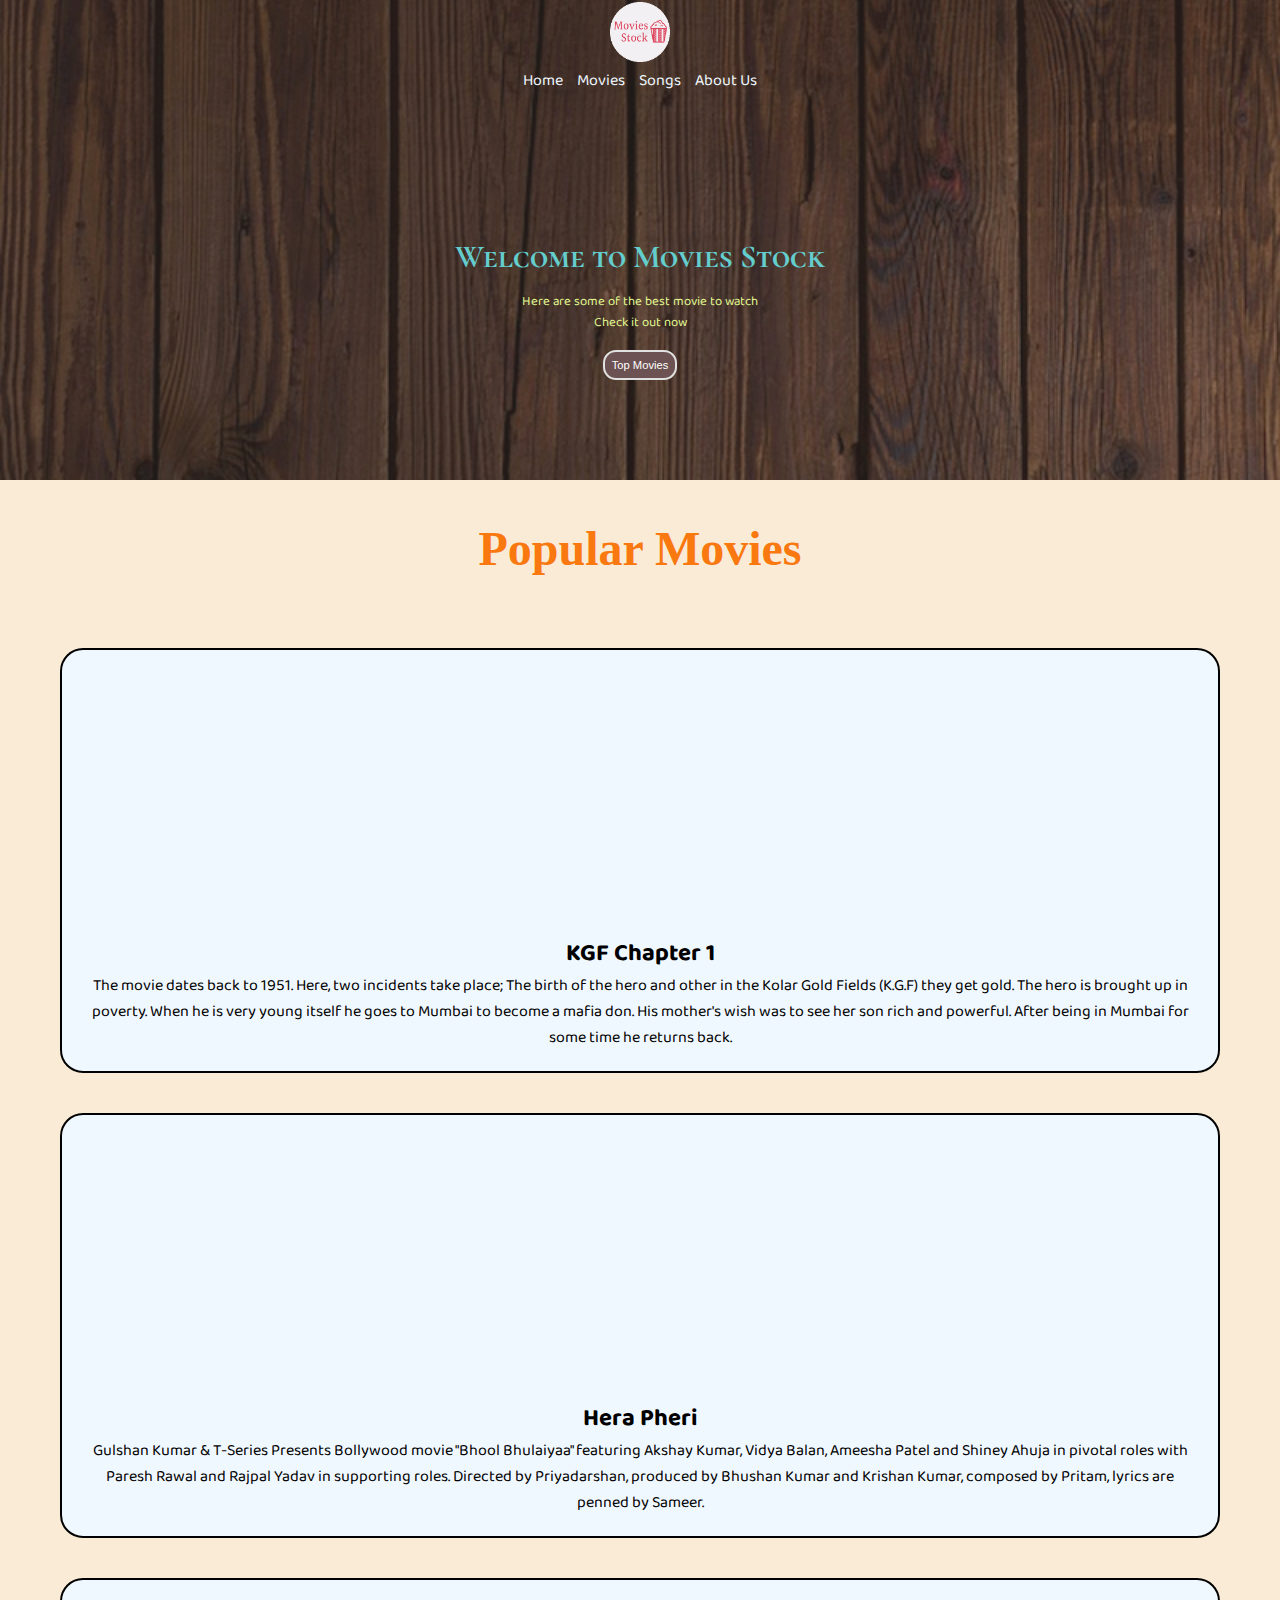
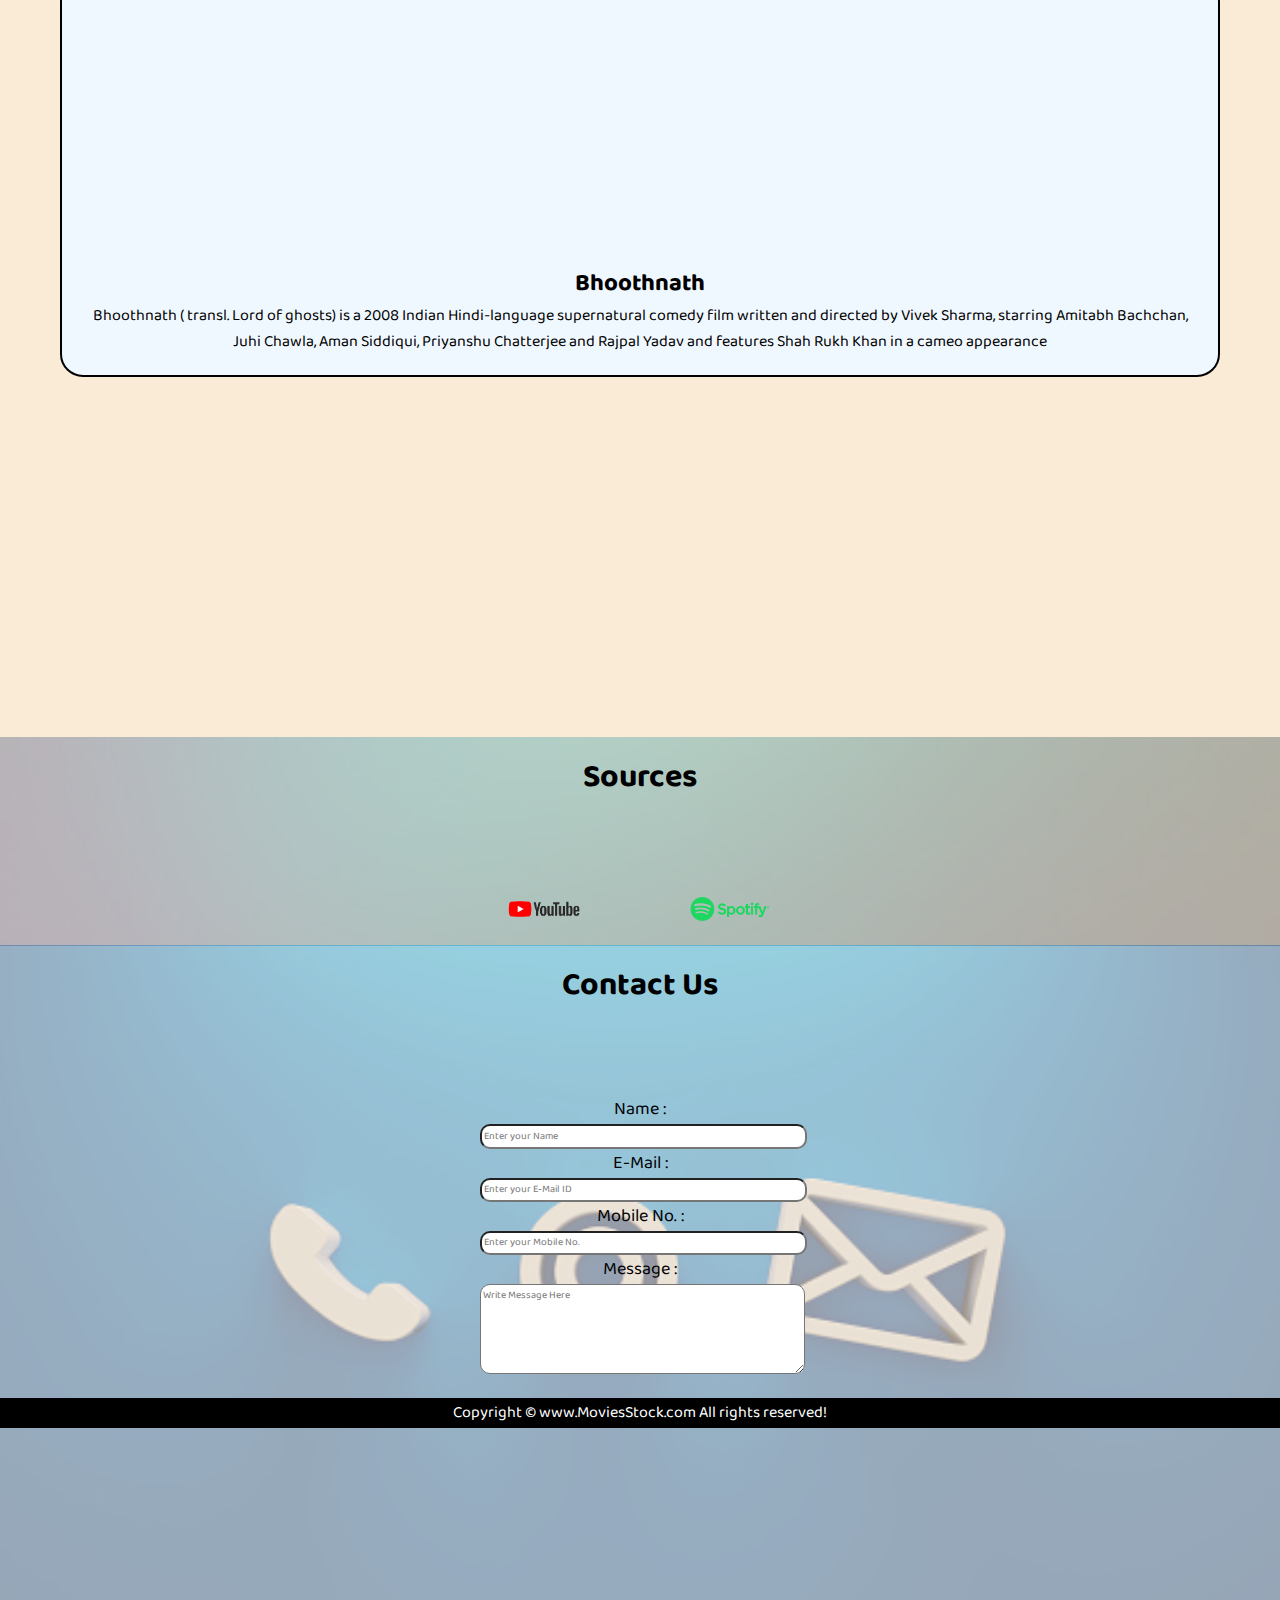
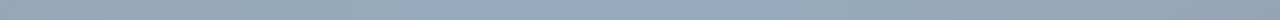
==== index.html @ 07a617ea "1st Commit" ====
<!DOCTYPE html>
<html lang="en">

<head>
    <meta charset="UTF-8">
    <meta http-equiv="X-UA-Compatible" content="IE=edge">
    <meta name="viewport" content="width=device-width, initial-scale=1.0">
    <title>Movies Stock</title>
    <link rel="stylesheet" href="css/style.css">
    <link rel="stylesheet" media="screen and (max-width:1400px)" href="css/phone.css">
    <link href="https://fonts.googleapis.com/css2?family=Baloo+Bhai+2&family=Edu+SA+Beginner&display=swap"
        rel="stylesheet">
    <link href="https://fonts.googleapis.com/css2?family=Cormorant+SC:wght@500&display=swap" rel="stylesheet">
</head>

<body>
    <nav id="navbar">
        <div id="logo"><img src="img/iconn.gif" alt="Logo"></div>
        <ul>
            <li class="item"><a href="#">Home</a></li>
            <li class="item"><a href="#">Movies</a></li>
            <li class="item"><a href="#">Songs</a></li>
            <li class="item"><a href="#">About Us</a></li>

        </ul>
    </nav>


    <!-- home -->
    <section id="home">
        <h1 class="h-primary">Welcome to Movies Stock</h1>
        <p>Here are some of the best movie to watch</p>
        <p>Check it out now</p>
        <button class="btn">Top Movies</button>
    </section>


    <!-- services -->
    <section id="services-container">
        <h2 class="h-secondary">Popular Movies</h2>
        <div id="services">
            <div class="box1">
                <iframe width="380" height="260" src="https://www.youtube.com/embed/gKizDojsdvs"
                    title="KGF (4K Quality) Full Movie | Yash Blockbuster Movie | Srinidhi Shetty, Ananth Nag, Ramachandra Raju"
                    frameborder="0"
                    allow="accelerometer; autoplay; clipboard-write; encrypted-media; gyroscope; picture-in-picture"
                    allowfullscreen></iframe>
                <h2 class="center">KGF Chapter 1</h2>
                <p class="center">The movie dates back to 1951. Here, two incidents take place; The birth of the hero
                    and other in the Kolar Gold Fields (K.G.F) they get gold. The hero is brought up in poverty. When he
                    is very young itself he goes to Mumbai to become a mafia don. His mother's wish was to see her son
                    rich and powerful. After being in Mumbai for some time he returns back.</p>
            </div>
            <div class="box2">

                <iframe width="380" height="260" src="https://www.youtube.com/embed/TIQ5hrfermg"
                    title="Hera Pheri (2000) Full Hindi Comedy Movie | Akshay Kumar, Sunil Shetty, Paresh Rawal, Tabu"
                    frameborder="0"
                    allow="accelerometer; autoplay; clipboard-write; encrypted-media; gyroscope; picture-in-picture"
                    allowfullscreen></iframe>
                <h2 class="center">Hera Pheri</h2>
                <p class="center">Gulshan Kumar & T-Series Presents Bollywood movie "Bhool Bhulaiyaa" featuring Akshay
                    Kumar, Vidya Balan, Ameesha Patel and Shiney Ahuja in pivotal roles with Paresh Rawal and Rajpal
                    Yadav in supporting roles. Directed by Priyadarshan, produced by Bhushan Kumar and Krishan Kumar,
                    composed by Pritam, lyrics are penned by Sameer.
                </p>
            </div>
            <div class="box3">
                <iframe width="380" height="260" src="https://www.youtube.com/embed/ezFh132Ko0E"
                    title="Bhoothnath Hindi Full Movie | Starring Amitabh Bachchan, Juhi Chawla, Aman Siddiqui, Rajpal Yadav"
                    frameborder="0"
                    allow="accelerometer; autoplay; clipboard-write; encrypted-media; gyroscope; picture-in-picture"
                    allowfullscreen></iframe>
                <h2 class="center">Bhoothnath</h2>
                <p class="center">Bhoothnath ( transl. Lord of ghosts) is a 2008 Indian Hindi-language supernatural
                    comedy film written and directed by Vivek Sharma, starring Amitabh Bachchan, Juhi Chawla, Aman
                    Siddiqui, Priyanshu Chatterjee and Rajpal Yadav and features Shah Rukh Khan in a cameo appearance

                </p>
            </div>
        </div>
    </section>

    <!-- Client Section -->

    <section id="clients-section">
        <h1 class="h-primary center">Sources</h1>
        <div id="clients">
            <div class="clients-item1">
                <img src="img/YT.png" alt="YouTube">
            </div>
            <div class="clients-item2">
                <img src="img/YT Music.png" alt="YouTube Music">
            </div>
            <div class="clients-item3">
                <img src="img/Spotify.png" alt="Spotify">
            </div>

        </div>

    </section>


    <!-- contact-us -->
    <section id="contact-us">
        <h1 class="h-primary center">
            Contact Us
        </h1>
        <div id="contact-box">
            <form action="">
                <div class="form-group">
                    <label for="Name : ">Name :</label>
                    <input type="text" name="name" id="name" placeholder="Enter your Name">
                </div>
                <div class="form-group">
                    <label for="E-Mail">E-Mail :</label>
                    <input type="email" name="email" id="email" placeholder="Enter your E-Mail ID">
                </div>
                <div class="form-group">
                    <label for="Mobile No.">Mobile No. :</label>
                    <input type="number" name="number" id="number" placeholder="Enter your Mobile No.">
                </div>
                <div class="form-group">
                    <label for="Message">Message :</label>
                    <textarea name="message" id="message" cols="8" rows="5"
                        placeholder="Write Message Here"></textarea>
                </div>


            </form>
        </div>

        </sectiom>

        <!-- footer -->
        <footer>
            <div class="center">
                Copyright &copy; www.MoviesStock.com All rights reserved!
            </div>
        </footer>

</body>

</html>
---- css/style.css ----
/* CSS Reset */
    * {
        margin: 0;
        padding: 0;
    }

    /* CSS Variable */
    :root {
        --nav-height: 59px;
    }

    #logo img {
        height: 60px;
        margin: 2px 5px;
        padding: 0px 5px;
        width: 60px;

    }

    /* body::before {
        content: "";
        background-image: url("");
        position: absolute;
        width: 100%;
        height: 100%;
        top: 0px;
        left: 0px;
        z-index: -1;
        opacity: 0.4;
    } */

    #navbar {
        display: flex;
        align-items: center;
        position: absolute;
        background-color: grey transparent;


    }

    #navbar ul {
        display: flex;
    }

    #navbar ul li {
        list-style: none;
        font-size: 1.3rem;
    }

    #navbar ul li a {
        color: aliceblue;
        display: block;
        padding: 3px 10px;
        text-decoration: none;
        border-radius: 10px;
        font-family: 'Baloo Bhai 2', cursive;
    }

    #navbar ul li a:hover {
        color: black;
        background-color: white;
        border-radius: 20px;


    }

    /* Home section */

    #home {
        display: flex;
        flex-direction: column;
        padding: 3px 200px;
        justify-content: center;
        align-items: center;
        height: 640px;

    }

    #home::before {
        content: "";
        background: url("/img/bg.jpeg")no-repeat center center/cover;
        position: absolute;
        top: 0%;
        left: 0%;
        width: 100%;
        height: 82%;
        z-index: -1;
        opacity: 0.89;

    }

    #home h1 {

        color: rgb(100, 205, 205);
        text-align: center;
        font-family: 'Cormorant SC', serif;
    }

    #home p {

        color: rgb(224, 247, 143);
        text-align: center;
        font-size: 1.5rem;
        font-family: 'Baloo Bhai 2', cursive;
    }


    /* services section */
    #services {
        display: flex;
        justify-content: space-evenly;
        align-items: center;
        margin: 40px;


    }

    #services .box1,
    .box2,
    .box3 {
        border: 2px solid black;
        border-radius: 23px;
        margin: 10px 30px;
        background-color: aliceblue;
        padding: 20px;

    }

    /* .box1 iframe,.box2 iframe, .box3 iframe{
        display: block;
        margin: auto;

    } */


    .center,
    iframe {
        text-align: center;
        font-family: 'Baloo Bhai 2', cursive;
    }


    /* #clients-item {
        padding: 34px;
    } */

    #clients-section::before {
        content: "";
        position: absolute;
        background: url("/img/last.jpg")no-repeat center center/cover;
        height: 40%;
        width: 100%;
        z-index: -1;
        opacity: 0.3;
    }

    /* border: 2px solid red; */
    #clients {
        display: flex;
        align-items: center;
        justify-content: center;
        /* border: 2px solid red; */

    }

    #clients-section {
        position: relative;
        margin: 10px 0px 10px 0px;
        padding: 300px 0px 0px 0px;
    }

    .clients-item1 img {
        height: 80px;
        width: 150px;
        padding: 0px 100px 0px 50px;
        /* border: 2px solid greenyellow; */
    }

    .clients-item2 img {
        height: 30px;
        width: 220px;
        padding: 0px 100px 0px 50px;
        /* border: 2px solid greenyellow; */
    }

    .clients-item3 img {
        height: 40px;
        width: 150px;
        padding: 0px 100px 0px 50px;
        /* border: 2px solid greenyellow; */
    }

    #contact-us::before {
        content: "";
        position: absolute;
        width: 100%;
        height: 75%;
        background: url("/img/contact1.jpg") center center/cover;
        z-index: -1;
        opacity: 0.4;

    }
    
    #contact-box{
        display: flex;
        justify-content: center;
        text-align: center;
        padding-bottom: 20px;
    }

    #contact-box input,
    #contact-box textarea
    {
        width: 100%;
        padding:0.5rem;   
        border-radius: 10px;  
        font-family: 'Baloo Bhai 2', cursive;
        font-size: 1rem;
    }
    
    #contact-box form{
        width: 25%;
        
    }
    #contact-box label{
        font-size: large;
        font-family: 'Baloo Bhai 2', cursive;

    }

    footer {
        background: black;
        color: white;
        padding: 2px 20px;
    }


    /* Utility Classes */

    .h-primary {
        font-size: 3rem;
        padding: 12px;
    }

    .h-secondary {
        font-size: 3rem;
        padding: 12px;
        text-align: center;
        color: rgb(249, 120, 15);
    }

    .h-primary-section {
        padding: 50px;
        margin: 20px;
    }

    .btn {
        padding: 6px 20px;
        margin: 17px;
        border: 2px solid rgb(225, 225, 225);
        border-radius: 13px;
        color: white;
        background-color: #6c5252;
        cursor: pointer;
        font-size: 1rem;

    }
---- css/phone.css ----
/* navigation */
body{
    background-color: antiquewhite;
}

#navbar {
    position: relative;
    justify-content: center;
    flex-direction: column;}

#navbar ul li a{
    font-size: 1rem;
    padding: 0px 7px;
    padding-bottom: 15px;
}



/* home */
#home::before {
    height: 480px;
    
}




#home{
    height: 140px;
    flex-direction: column;
    padding: 130px 90px;
}
#home p{
    font-size: 13px;
}


.btn{
    font-size: 0.7rem;
    padding: 7px 7px;
}
     




/* services */


#services{
    flex-direction: column;
}
/* #services .box1{
    padding: 20px 20px;
    margin: 20px 20px ;
} */

#services .box1,
    .box2,
    .box3 {
        border: 2px solid black;
        border-radius: 23px;
        margin: 20px 20px;
        background-color: aliceblue;
        padding: 20px;

    }



.clients-item1 img {
    height: 40px;
    width: 150px;
    padding: 0px 56px 0px 50px;}
.clients-item3 img {
    height: 40px;
    width: 150px;
    padding: 0px 56px 0px 50px;}


/* source */

.clients-item2{
    display: none;
}



#clients-section::before {
    content: "";
    
    height: 42%;
   
}






#clients{
 flex-wrap: wrap;
 
}
#clients img{
    height: auto;
    width: 80px;
 
}
/* #clients-item1{
    height: 85px;
    width: 60px;
 
} */




/* contact-us */

#contact-box input, #contact-box textarea {
    width: 100%;
    padding: 0.1rem;
    border-radius: 10px;
    font-family: 'Baloo Bhai 2', cursive;
    font-size: .64rem;
}


/* footer */




/* utility */



    .h-primary {
        font-size: 32px;
        padding: 15px;
        height: 120px;
    }
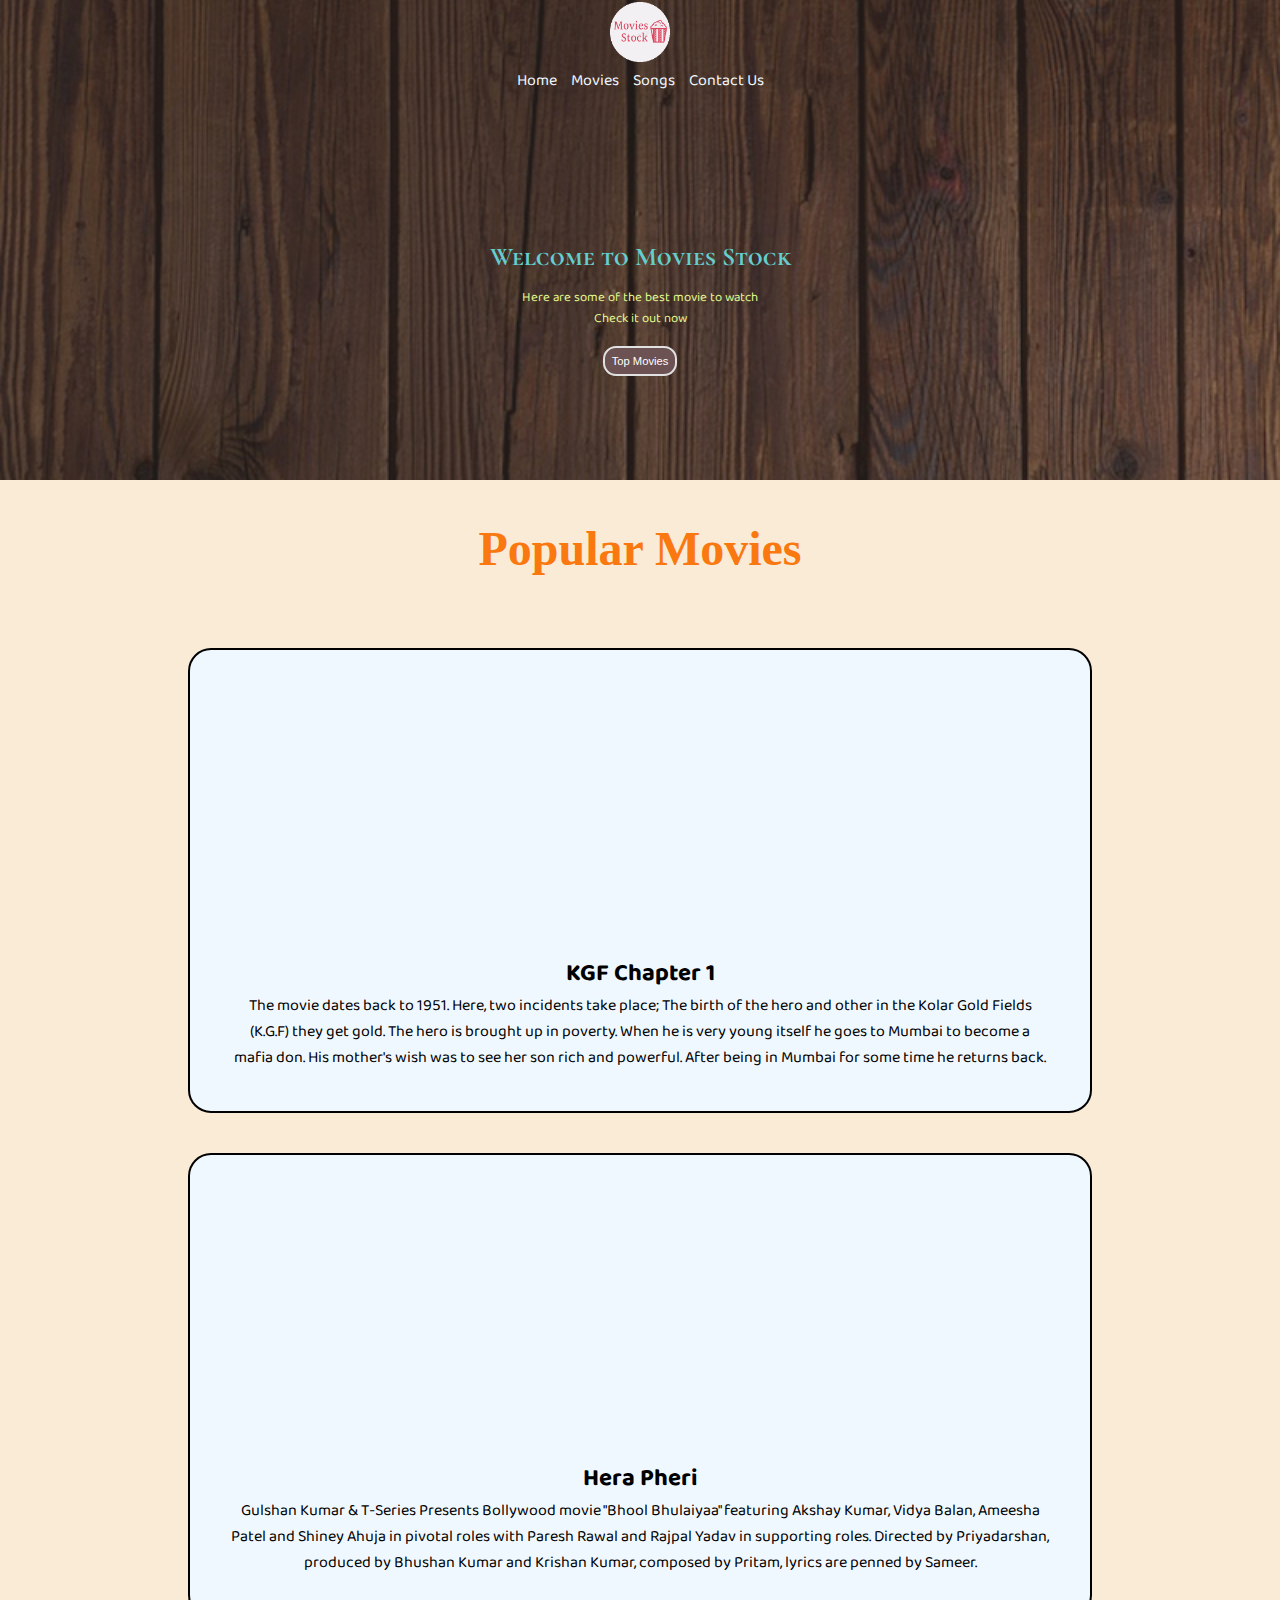
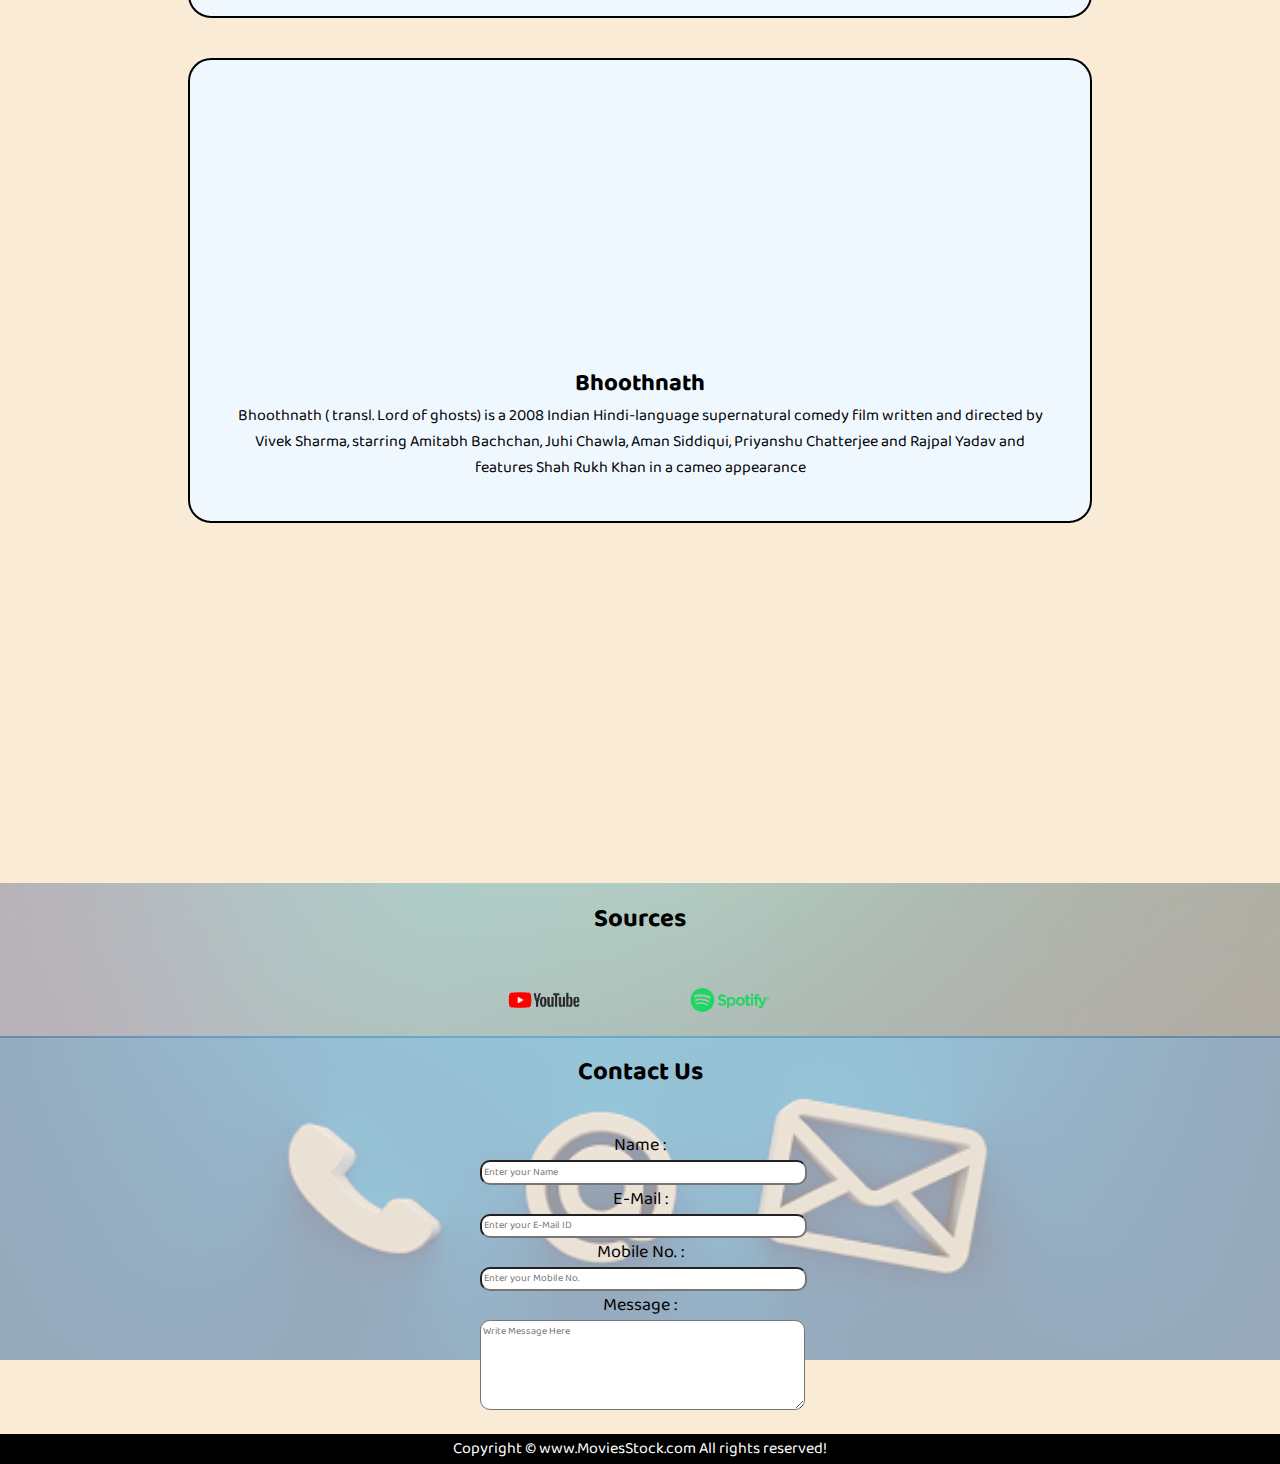
==== commit 86799be3: "2nd Commit" ====
--- a/index.html
+++ b/index.html
@@ -11,16 +11,17 @@
     <link href="https://fonts.googleapis.com/css2?family=Baloo+Bhai+2&family=Edu+SA+Beginner&display=swap"
         rel="stylesheet">
     <link href="https://fonts.googleapis.com/css2?family=Cormorant+SC:wght@500&display=swap" rel="stylesheet">
+    <link rel="shortcut icon" href="img/iconn.gif" type="image/x-icon">
 </head>
 
 <body>
     <nav id="navbar">
         <div id="logo"><img src="img/iconn.gif" alt="Logo"></div>
         <ul>
-            <li class="item"><a href="#">Home</a></li>
-            <li class="item"><a href="#">Movies</a></li>
+            <li class="item"><a href="#home">Home</a></li>
+            <li class="item"><a href="#services-container">Movies</a></li>
             <li class="item"><a href="#">Songs</a></li>
-            <li class="item"><a href="#">About Us</a></li>
+            <li class="item"><a href="#contact-us">Contact Us</a></li>
 
         </ul>
     </nav>
--- a/css/style.css
+++ b/css/style.css
@@ -2,6 +2,7 @@
     * {
         margin: 0;
         padding: 0;
+        scroll-behavior: smooth;
     }
 
     /* CSS Variable */
@@ -78,7 +79,7 @@
 
     #home::before {
         content: "";
-        background: url("/img/bg.jpeg")no-repeat center center/cover;
+        background: url(../img/bg.jpeg)no-repeat center center/cover;
         position: absolute;
         top: 0%;
         left: 0%;
@@ -147,7 +148,7 @@
     #clients-section::before {
         content: "";
         position: absolute;
-        background: url("/img/last.jpg")no-repeat center center/cover;
+        background: url(../img/last.jpg)no-repeat center center/cover;
         height: 40%;
         width: 100%;
         z-index: -1;
@@ -195,7 +196,7 @@
         position: absolute;
         width: 100%;
         height: 75%;
-        background: url("/img/contact1.jpg") center center/cover;
+        background: url(../img/contact1.jpg) center center/cover;
         z-index: -1;
         opacity: 0.4;
 
--- a/css/phone.css
+++ b/css/phone.css
@@ -89,7 +89,7 @@
 #clients-section::before {
     content: "";
     
-    height: 42%;
+    height: 35%;
    
 }
 
@@ -117,6 +117,16 @@
 
 
 /* contact-us */
+#contact-us::before {
+    content: "";
+    width: 100%;
+    height: 36%;
+    
+}
+
+
+
+
 
 #contact-box input, #contact-box textarea {
     width: 100%;
@@ -137,7 +147,22 @@
 
 
     .h-primary {
-        font-size: 32px;
+        font-size: 1.6rem;
         padding: 15px;
-        height: 120px;
-    }+        height: 65px;
+    }
+
+
+   
+
+
+
+    #services {
+        
+        padding: 0px 8rem 0px 8rem;}
+
+
+
+        #services .box1, .box2, .box3 {
+           
+            padding: 40px;}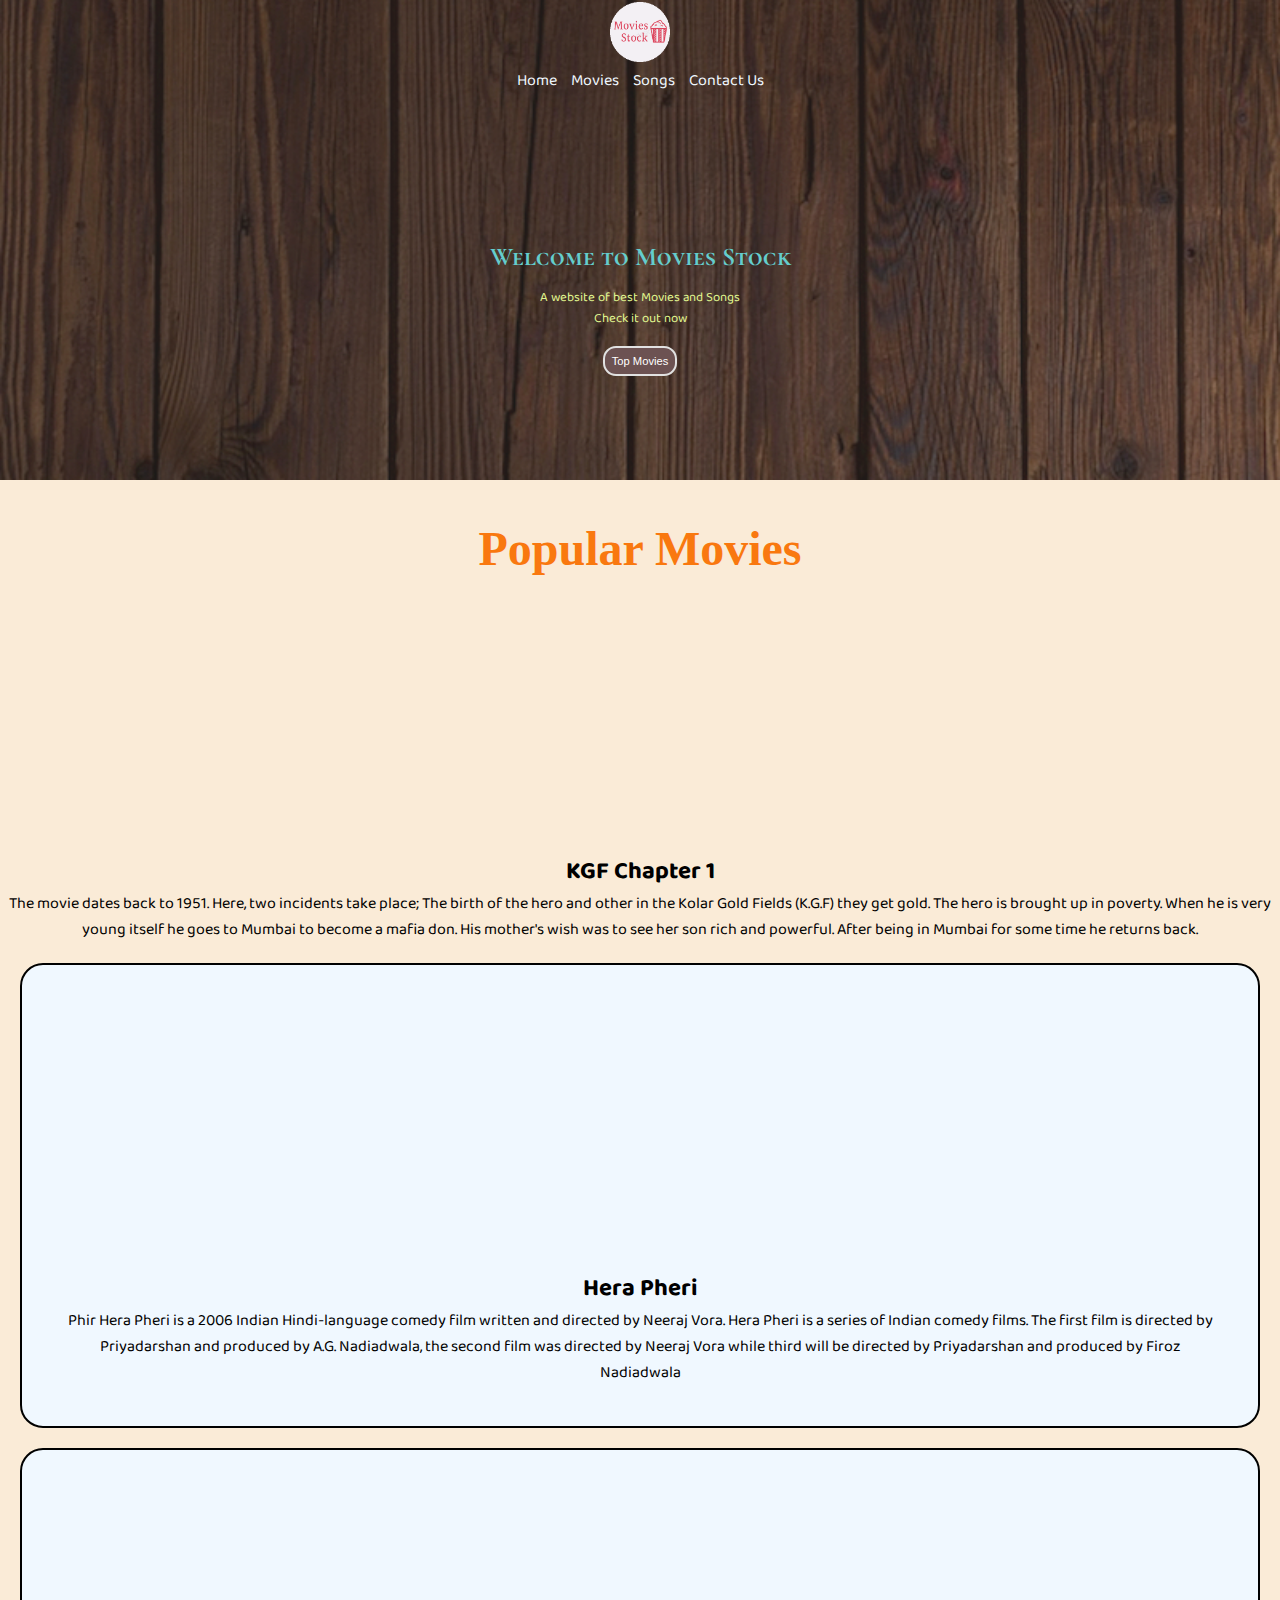
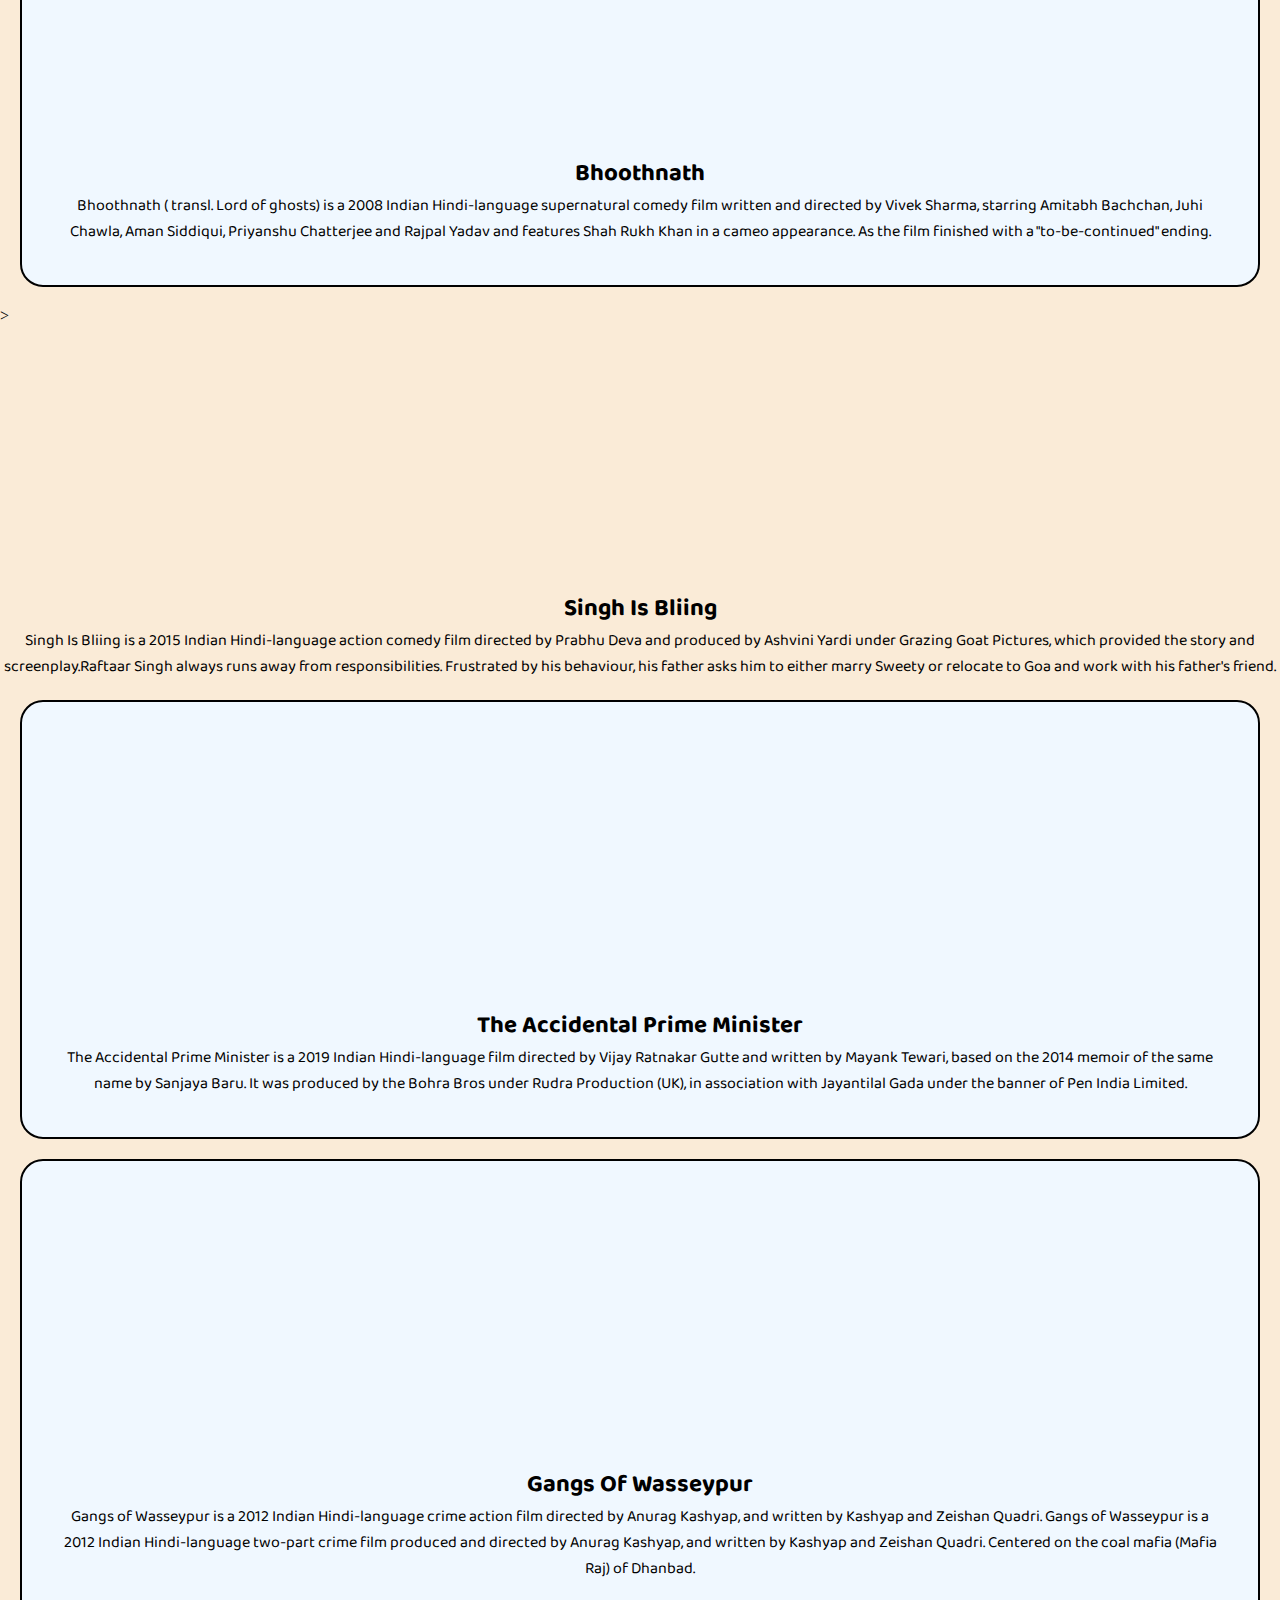
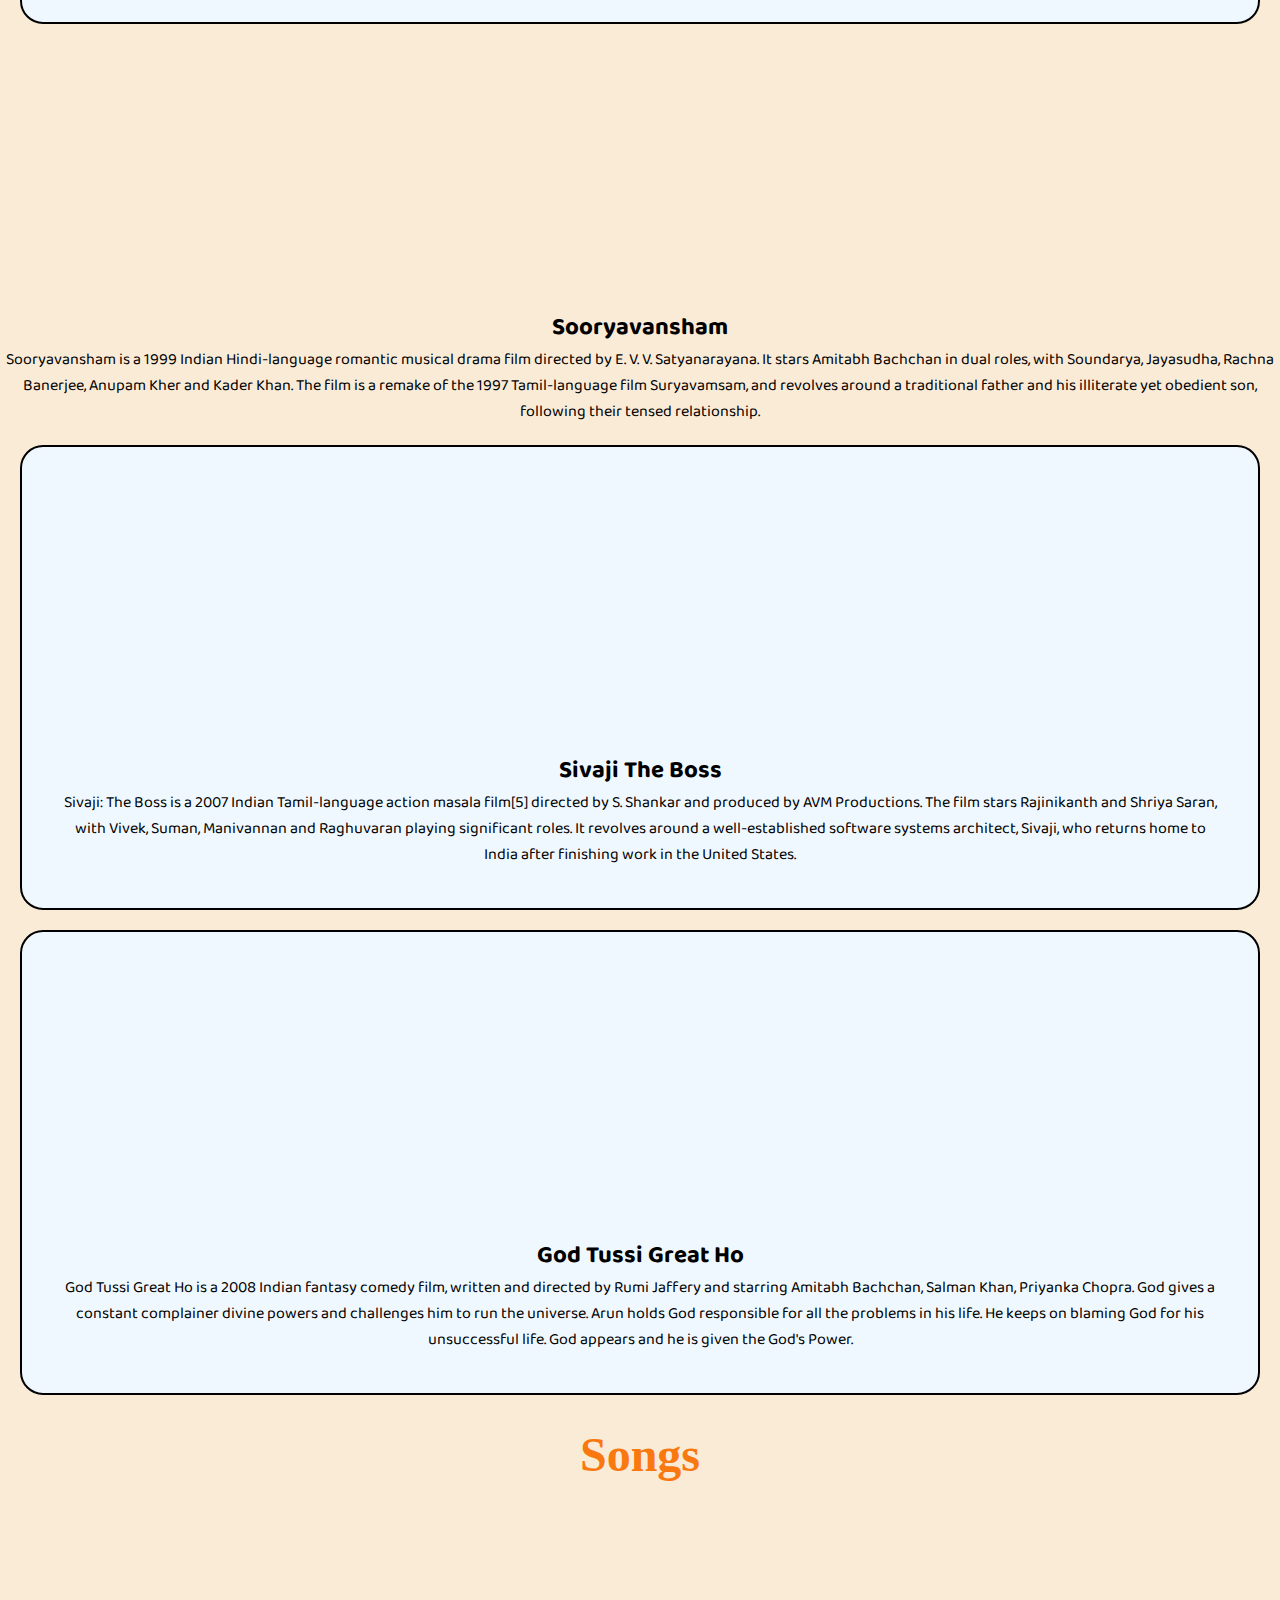
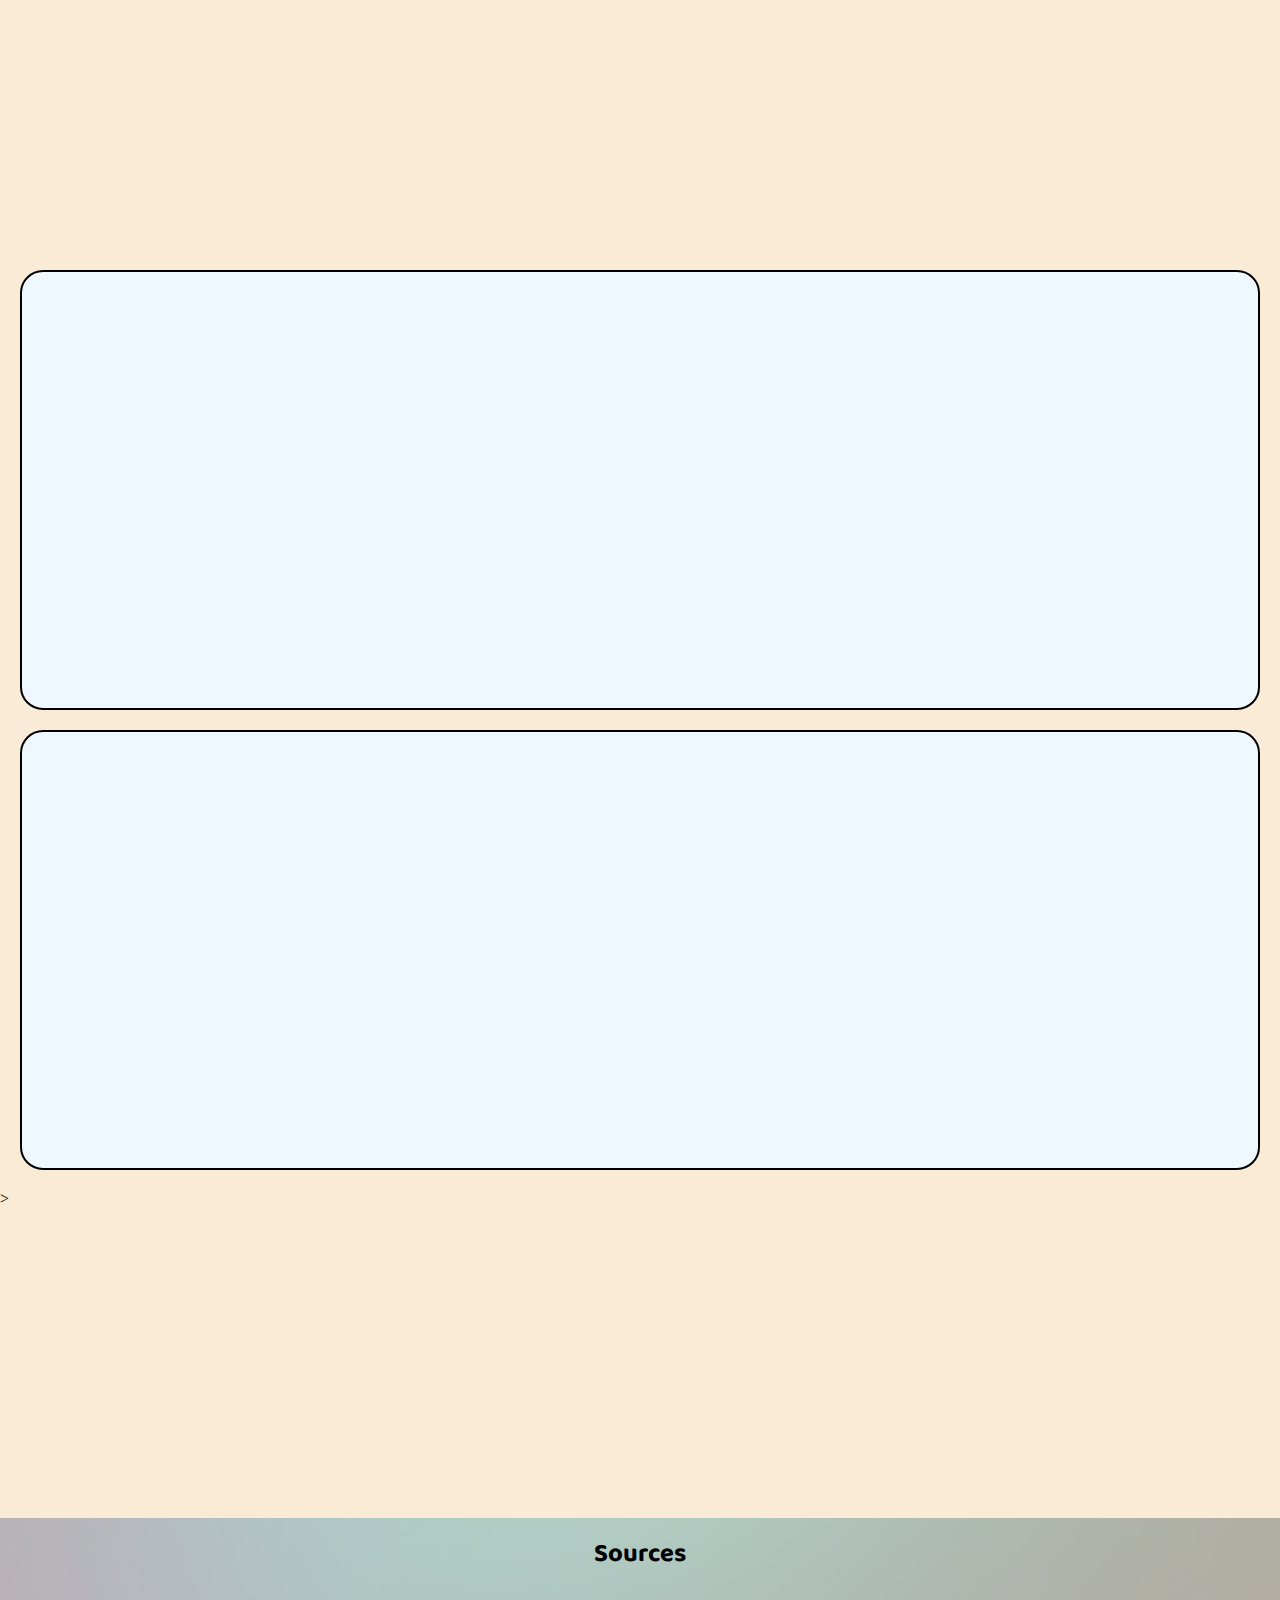
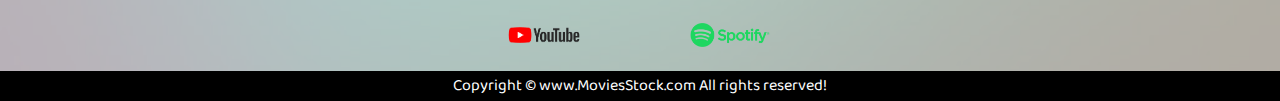
==== commit 17ae6dde: "Page Navbar" ====
--- a/index.html
+++ b/index.html
@@ -19,9 +19,9 @@
         <div id="logo"><img src="img/iconn.gif" alt="Logo"></div>
         <ul>
             <li class="item"><a href="#home">Home</a></li>
-            <li class="item"><a href="#services-container">Movies</a></li>
-            <li class="item"><a href="#">Songs</a></li>
-            <li class="item"><a href="#contact-us">Contact Us</a></li>
+            <li class="item"><a href="../movies.html">Movies</a></li>
+            <li class="item"><a href="../songs.html">Songs</a></li>
+            <li class="item"><a href="../contact.html">Contact Us</a></li>
 
         </ul>
     </nav>
@@ -30,7 +30,7 @@
     <!-- home -->
     <section id="home">
         <h1 class="h-primary">Welcome to Movies Stock</h1>
-        <p>Here are some of the best movie to watch</p>
+        <p>A website of best Movies and Songs</p>
         <p>Check it out now</p>
         <button class="btn">Top Movies</button>
     </section>
@@ -39,7 +39,7 @@
     <!-- services -->
     <section id="services-container">
         <h2 class="h-secondary">Popular Movies</h2>
-        <div id="services">
+        <div id="services-1">
             <div class="box1">
                 <iframe width="380" height="260" src="https://www.youtube.com/embed/gKizDojsdvs"
                     title="KGF (4K Quality) Full Movie | Yash Blockbuster Movie | Srinidhi Shetty, Ananth Nag, Ramachandra Raju"
@@ -60,10 +60,11 @@
                     allow="accelerometer; autoplay; clipboard-write; encrypted-media; gyroscope; picture-in-picture"
                     allowfullscreen></iframe>
                 <h2 class="center">Hera Pheri</h2>
-                <p class="center">Gulshan Kumar & T-Series Presents Bollywood movie "Bhool Bhulaiyaa" featuring Akshay
-                    Kumar, Vidya Balan, Ameesha Patel and Shiney Ahuja in pivotal roles with Paresh Rawal and Rajpal
-                    Yadav in supporting roles. Directed by Priyadarshan, produced by Bhushan Kumar and Krishan Kumar,
-                    composed by Pritam, lyrics are penned by Sameer.
+                <p class="center">Phir Hera Pheri is a 2006 Indian Hindi-language comedy film written and directed by
+                    Neeraj Vora.
+                    Hera Pheri is a series of Indian comedy films. The first film is directed by Priyadarshan and
+                    produced by A.G. Nadiadwala, the second film was directed by Neeraj Vora while third will be
+                    directed by Priyadarshan and produced by Firoz Nadiadwala
                 </p>
             </div>
             <div class="box3">
@@ -75,11 +76,124 @@
                 <h2 class="center">Bhoothnath</h2>
                 <p class="center">Bhoothnath ( transl. Lord of ghosts) is a 2008 Indian Hindi-language supernatural
                     comedy film written and directed by Vivek Sharma, starring Amitabh Bachchan, Juhi Chawla, Aman
-                    Siddiqui, Priyanshu Chatterjee and Rajpal Yadav and features Shah Rukh Khan in a cameo appearance
-
-                </p>
-            </div>
-        </div>
+                    Siddiqui, Priyanshu Chatterjee and Rajpal Yadav and features Shah Rukh Khan in a cameo appearance.
+                    As the film finished with a "to-be-continued" ending.
+                </p>
+            </div>
+        </div>>
+
+        <div id="services-2">
+            <div class="box1">
+                <iframe width="380" height="260" src="https://www.youtube.com/embed/vCQ3ZrE8DKw"
+                    title="Singh Is Bliing (4K) | Akshay Kumar, Amy Jackson, Lara Dutta, Prabhu Deva | Full Hindi Movie"
+                    frameborder="0"
+                    allow="accelerometer; autoplay; clipboard-write; encrypted-media; gyroscope; picture-in-picture"
+                    allowfullscreen></iframe>
+                <h2 class="center">Singh Is Bliing</h2>
+                <p class="center">Singh Is Bliing is a 2015 Indian Hindi-language action comedy film directed by Prabhu
+                    Deva and produced by Ashvini Yardi under Grazing Goat Pictures, which provided the story and
+                    screenplay.Raftaar Singh always runs away from responsibilities. Frustrated by his behaviour, his
+                    father asks him to either marry Sweety or relocate to Goa and work with his father's friend.</p>
+            </div>
+            <div class="box2">
+                <iframe width="380" height="260" src="https://www.youtube.com/embed/H7JqAM8_Qeo"
+                    title="The Accidental Prime Minister | Full Movie | Anupam Kher, Akshaye Khanna, Suzanne Bernert, Aahana"
+                    frameborder="0"
+                    allow="accelerometer; autoplay; clipboard-write; encrypted-media; gyroscope; picture-in-picture"
+                    allowfullscreen></iframe>
+                <h2 class="center">The Accidental Prime Minister</h2>
+                <p class="center">The Accidental Prime Minister is a 2019 Indian Hindi-language film directed by Vijay
+                    Ratnakar Gutte and written by Mayank Tewari, based on the 2014 memoir of the same name by Sanjaya
+                    Baru. It was produced by the Bohra Bros under Rudra Production (UK), in association with Jayantilal
+                    Gada under the banner of Pen India Limited.
+            </div>
+            <div class="box3">
+                <iframe width="380" height="260" src="https://www.youtube.com/embed/VsRC425DmK8"
+                    title="Gangs Of Wasseypur Full Movie HD || Manoj Bajpai, Nawazuddin || Hindi Movies" frameborder="0"
+                    allow="accelerometer; autoplay; clipboard-write; encrypted-media; gyroscope; picture-in-picture"
+                    allowfullscreen></iframe>
+                <h2 class="center">Gangs Of Wasseypur</h2>
+                <p class="center">Gangs of Wasseypur is a 2012 Indian Hindi-language crime action film directed by
+                    Anurag Kashyap, and written by Kashyap and Zeishan Quadri. Gangs of Wasseypur is a 2012 Indian
+                    Hindi-language two-part crime film produced and directed by Anurag Kashyap, and written by Kashyap
+                    and Zeishan Quadri. Centered on the coal mafia (Mafia Raj) of Dhanbad.
+
+                </p>
+            </div>
+        </div>
+        <div id="services-3">
+
+            <div class="box1">
+                <iframe width="380" height="260" src="https://www.youtube.com/embed/vB2m1uRF30c"
+                    title="Sooryavansham – Blockbuster Hindi Film | Amitabh Bachchan, Soundarya | Bollywood Movie | सूर्यवंशम"
+                    frameborder="0"
+                    allow="accelerometer; autoplay; clipboard-write; encrypted-media; gyroscope; picture-in-picture"
+                    allowfullscreen></iframe>
+                <h2 class="center">Sooryavansham</h2>
+                <p class="center">Sooryavansham is a 1999 Indian Hindi-language romantic musical drama film directed by
+                    E. V. V. Satyanarayana. It stars Amitabh Bachchan in dual roles, with Soundarya, Jayasudha, Rachna
+                    Banerjee, Anupam Kher and Kader Khan. The film is a remake of the 1997 Tamil-language film
+                    Suryavamsam, and revolves around a traditional father and his illiterate yet obedient son, following
+                    their tensed relationship.</p>
+            </div>
+            <div class="box2">
+                <iframe width="380" height="260" src="https://www.youtube.com/embed/NenlQz-FkLY"
+                    title="Sivaji The Boss (Sivaji) Hindi Dubbed Full Movie | Rajinikanth, Shriya Saran" frameborder="0"
+                    allow="accelerometer; autoplay; clipboard-write; encrypted-media; gyroscope; picture-in-picture"
+                    allowfullscreen></iframe>
+                <h2 class="center">Sivaji The Boss</h2>
+                <p class="center">Sivaji: The Boss is a 2007 Indian Tamil-language action masala film[5] directed by S.
+                    Shankar and produced by AVM Productions. The film stars Rajinikanth and Shriya Saran, with Vivek,
+                    Suman, Manivannan and Raghuvaran playing significant roles. It revolves around a well-established
+                    software systems architect, Sivaji, who returns home to India after finishing work in the United
+                    States.
+                </p>
+            </div>
+            <div class="box3">
+                <iframe width="380" height="260" src="https://www.youtube.com/embed/eH4rRFkwP9M" title="GOD"
+                    frameborder="0"
+                    allow="accelerometer; autoplay; clipboard-write; encrypted-media; gyroscope; picture-in-picture"
+                    allowfullscreen></iframe>
+                <h2 class="center">God Tussi Great Ho</h2>
+                <p class="center">God Tussi Great Ho is a 2008 Indian fantasy comedy film, written and directed by Rumi
+                    Jaffery and starring Amitabh Bachchan, Salman Khan, Priyanka Chopra. God gives a constant complainer
+                    divine powers and challenges him to run the universe. Arun holds God responsible for all the
+                    problems in his life. He keeps on blaming God for his unsuccessful life. God appears and he is given
+                    the God's Power.
+
+                </p>
+            </div>
+        </div>
+    </section>
+
+    <!-- Songs -->
+
+
+    <section id="services-container">
+        <h2 class="h-secondary"><b>Songs</b></h2>
+        <div id="services-1">
+            <div class="box1">
+                <iframe style="border-radius:12px"
+                    src="https://open.spotify.com/embed/track/0gmEt2nKOssVRStyUmjSpE?utm_source=generator" width="100%"
+                    height="352" frameBorder="0" allowfullscreen=""
+                    allow="autoplay; clipboard-write; encrypted-media; fullscreen; picture-in-picture"
+                    loading="lazy"></iframe>
+            </div>
+            <div class="box2">
+                <iframe style="border-radius:12px"
+                    src="https://open.spotify.com/embed/track/16XEVyPh5NT31CAAqPbxQF?utm_source=generator" width="100%"
+                    height="352" frameBorder="0" allowfullscreen=""
+                    allow="autoplay; clipboard-write; encrypted-media; fullscreen; picture-in-picture"
+                    loading="lazy"></iframe>
+            </div>
+            <div class="box3">
+                <iframe style="border-radius:12px"
+                    src="https://open.spotify.com/embed/track/2zQE8TE5BQDJA11ggnope9?utm_source=generator" width="100%"
+                    height="352" frameBorder="0" allowfullscreen=""
+                    allow="autoplay; clipboard-write; encrypted-media; fullscreen; picture-in-picture"
+                    loading="lazy"></iframe>
+            </div>
+        </div>>
     </section>
 
     <!-- Client Section -->
@@ -102,44 +216,13 @@
     </section>
 
 
-    <!-- contact-us -->
-    <section id="contact-us">
-        <h1 class="h-primary center">
-            Contact Us
-        </h1>
-        <div id="contact-box">
-            <form action="">
-                <div class="form-group">
-                    <label for="Name : ">Name :</label>
-                    <input type="text" name="name" id="name" placeholder="Enter your Name">
-                </div>
-                <div class="form-group">
-                    <label for="E-Mail">E-Mail :</label>
-                    <input type="email" name="email" id="email" placeholder="Enter your E-Mail ID">
-                </div>
-                <div class="form-group">
-                    <label for="Mobile No.">Mobile No. :</label>
-                    <input type="number" name="number" id="number" placeholder="Enter your Mobile No.">
-                </div>
-                <div class="form-group">
-                    <label for="Message">Message :</label>
-                    <textarea name="message" id="message" cols="8" rows="5"
-                        placeholder="Write Message Here"></textarea>
-                </div>
-
-
-            </form>
-        </div>
-
-        </sectiom>
-
-        <!-- footer -->
-        <footer>
-            <div class="center">
-                Copyright &copy; www.MoviesStock.com All rights reserved!
-            </div>
-        </footer>
+    <!-- footer -->
+    <footer>
+        <div class="center">
+            Copyright &copy; www.MoviesStock.com All rights reserved!
+        </div>
+    </footer>
 
 </body>
 
-</html>+</html>
